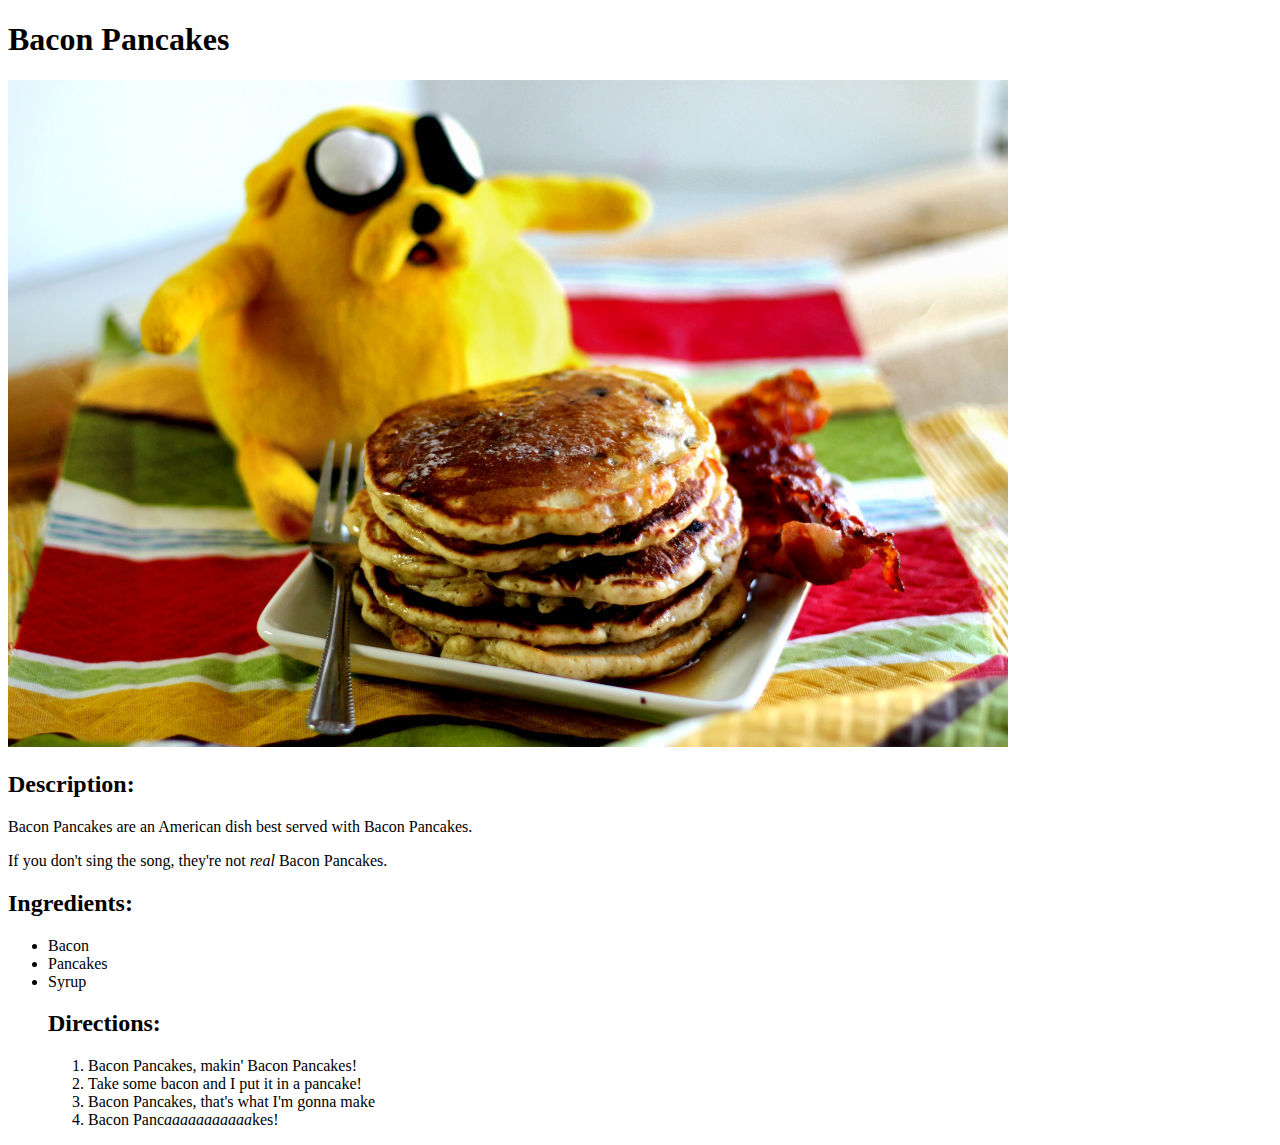
==== recipes/bacon-pancakes.html @ f26d4856 "Add Bacon Pancakes recipe page" ====
<!DOCTYPE html>
<html lang="en">
<head>
    <meta charset="utf-8">
    
    <title>Bacon Pancakes</title>
</head>
<body>
    <h1>Bacon Pancakes</h1>
    <img src="./bacon-pancakes.JPG" alt="delicious bacon pancakes on a white plate">
    <p><h2>Description:</h2></p>
    <p>Bacon Pancakes are an American dish best served with Bacon Pancakes.</p>
    <p>If you don't sing the song, they're not <em>real</em> Bacon Pancakes.</p>
    <p><h2>Ingredients:</h2></p>
    <p><ul>
        <li>Bacon</li>
        <li>Pancakes</li>
        <li>Syrup</li>
    <p><h2>Directions:</h2></p>
    <p><ol>
        <li>Bacon Pancakes, makin' Bacon Pancakes!</li>
        <li>Take some bacon and I put it in a pancake!</li>
        <li>Bacon Pancakes, that's what I'm gonna make</li>
        <li>Bacon Panc<em>aaaaaaaaaaa</em>kes!</li>
    </ol></p>
    </ul></p>

</body>
</html>
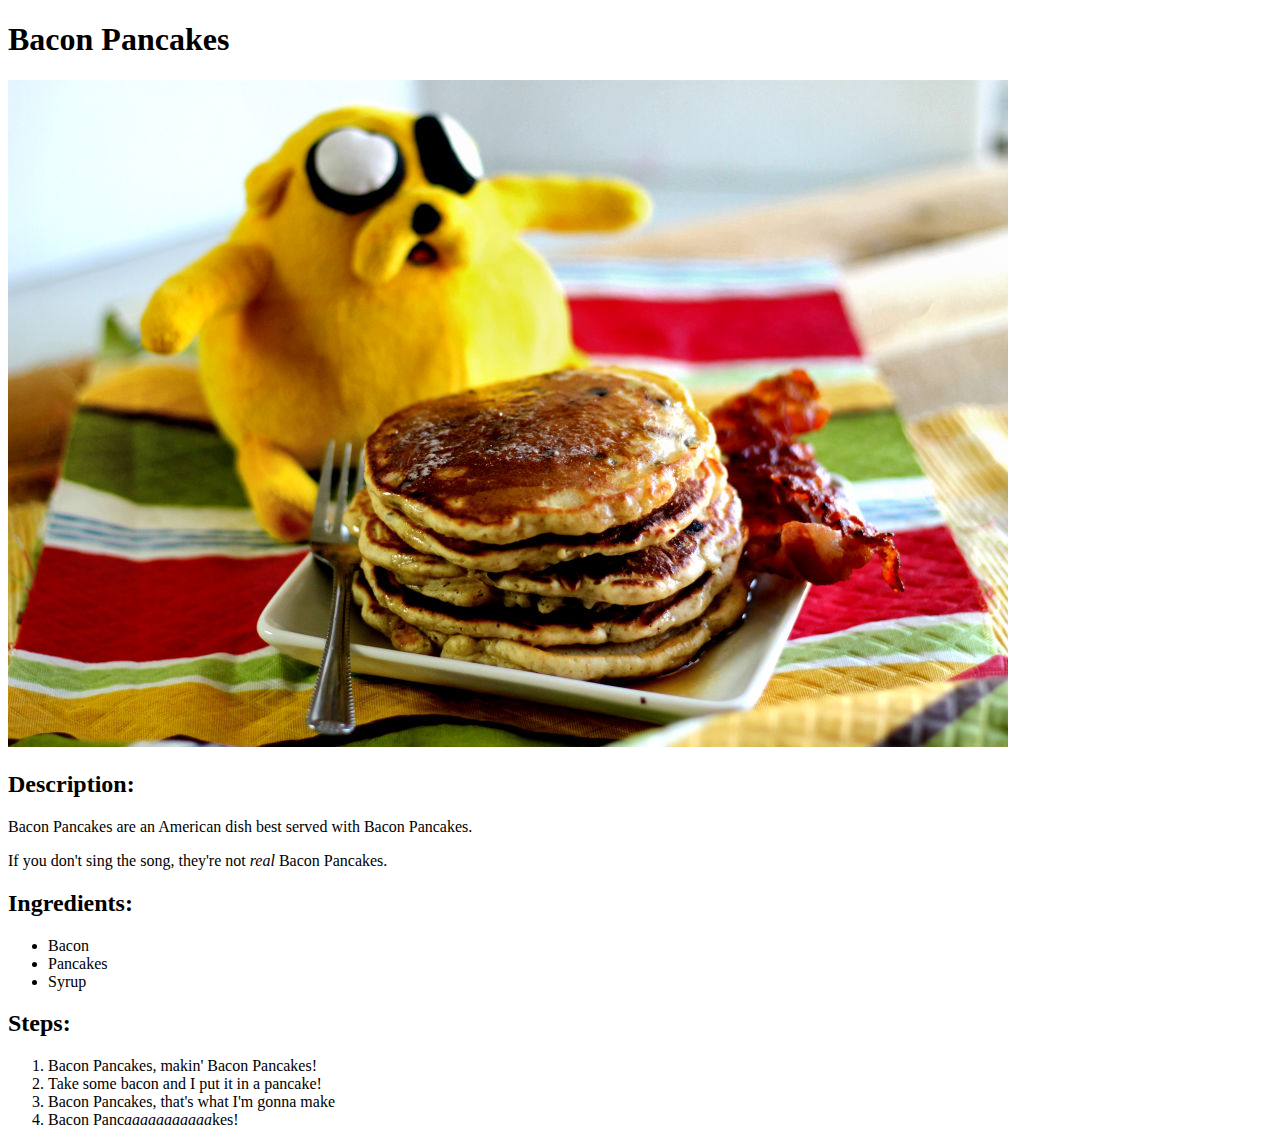
==== commit 068e7a61: "Fix minor errors with spelling and placement" ====
--- a/recipes/bacon-pancakes.html
+++ b/recipes/bacon-pancakes.html
@@ -16,14 +16,13 @@
         <li>Bacon</li>
         <li>Pancakes</li>
         <li>Syrup</li>
-    <p><h2>Directions:</h2></p>
+    </ul></p>
+    <p><h2>Steps:</h2></p>
     <p><ol>
         <li>Bacon Pancakes, makin' Bacon Pancakes!</li>
         <li>Take some bacon and I put it in a pancake!</li>
         <li>Bacon Pancakes, that's what I'm gonna make</li>
         <li>Bacon Panc<em>aaaaaaaaaaa</em>kes!</li>
     </ol></p>
-    </ul></p>
-
 </body>
 </html>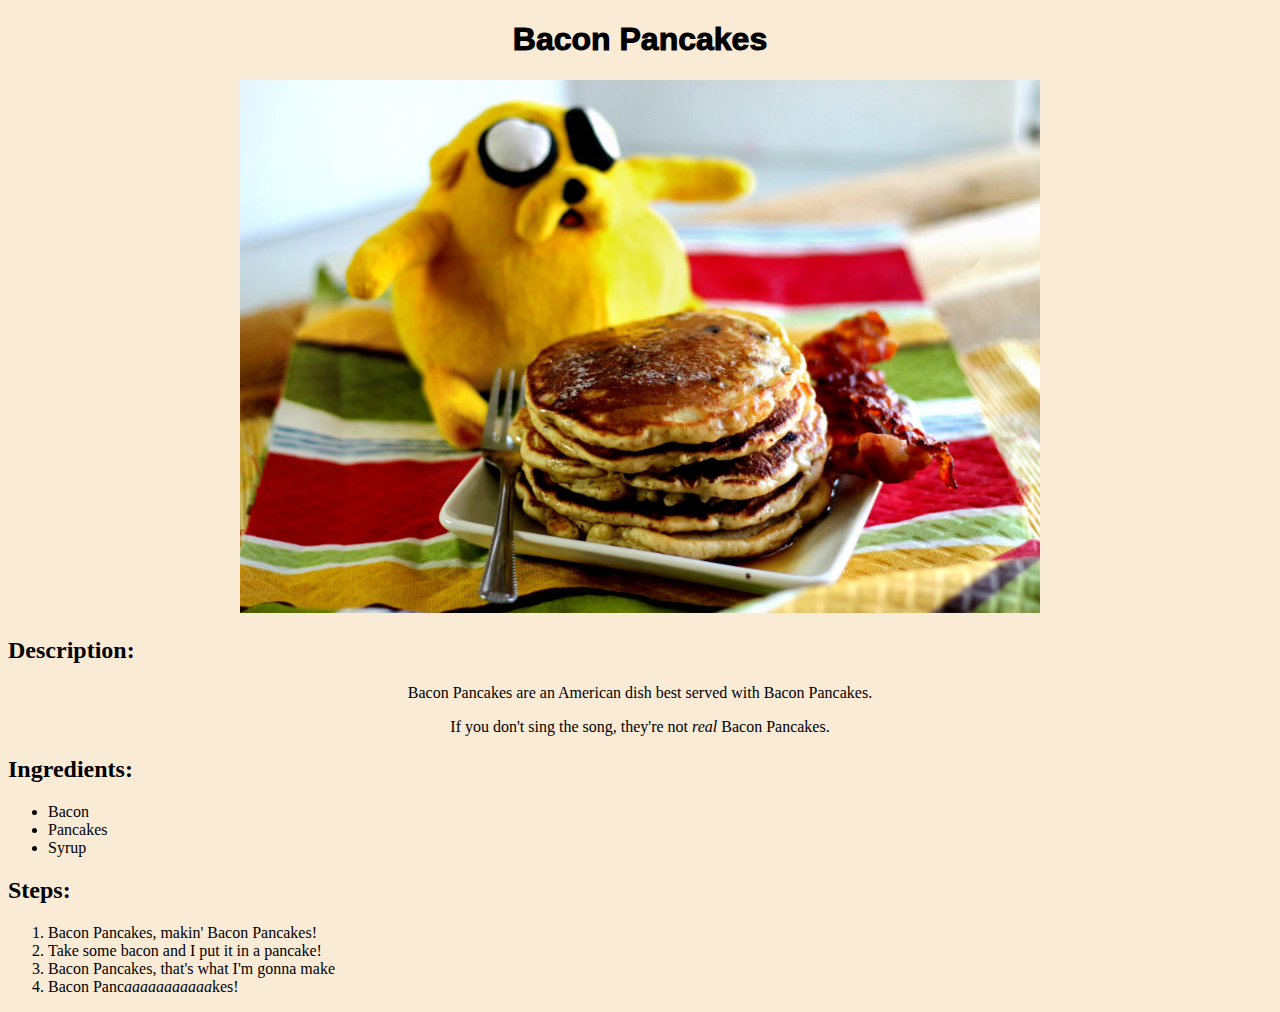
==== commit babfcb6b: "Add styles with external CSS" ====
--- a/recipes/bacon-pancakes.html
+++ b/recipes/bacon-pancakes.html
@@ -2,12 +2,12 @@
 <html lang="en">
 <head>
     <meta charset="utf-8">
-    
+    <link rel="stylesheet" href="../styles.css">
     <title>Bacon Pancakes</title>
 </head>
 <body>
-    <h1>Bacon Pancakes</h1>
-    <img src="./bacon-pancakes.JPG" alt="delicious bacon pancakes on a white plate">
+    <h1 class="header">Bacon Pancakes</h1>
+    <div class="center-image"><img src="./bacon-pancakes.JPG" alt="delicious bacon pancakes on a white plate"></div>
     <p><h2>Description:</h2></p>
     <p>Bacon Pancakes are an American dish best served with Bacon Pancakes.</p>
     <p>If you don't sing the song, they're not <em>real</em> Bacon Pancakes.</p>
--- a/styles.css
+++ b/styles.css
@@ -0,0 +1,22 @@
+html {
+    background-color: antiquewhite;
+}
+
+.center-image {
+    text-align: center;
+}
+
+.header {
+    font-family: Verdana, sans-serif;
+    font-weight: 1000;
+    text-align: center;
+}
+
+img {
+    width: 800px;
+    height: auto;
+}
+
+p {
+    text-align: center;
+}